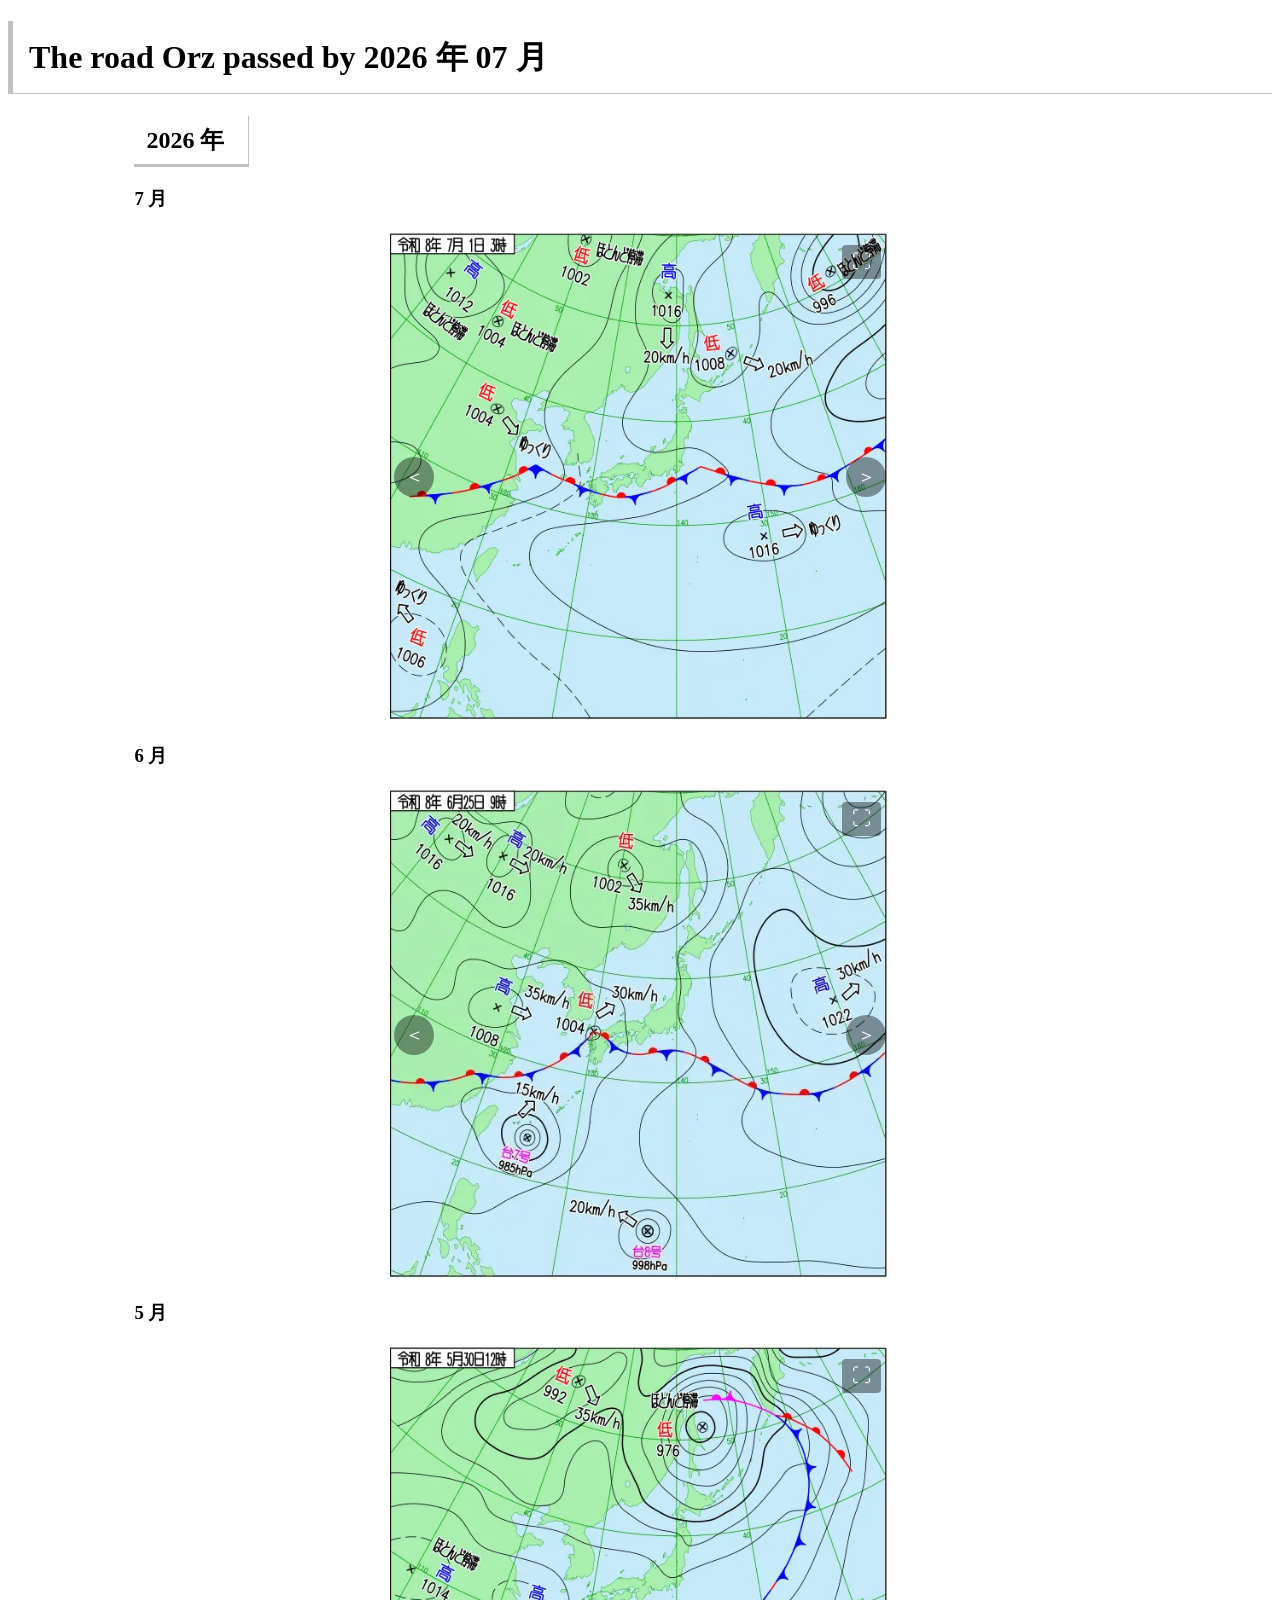
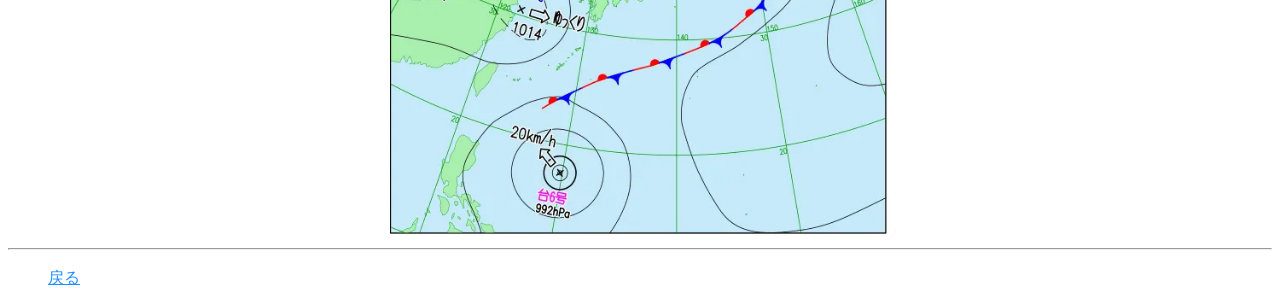
==== maps/2026.html @ 9ecf49a4 "initial commit" ====
<!doctype html>
<html lang="ja">

<head>
	<meta charset="utf-8">
	<title>The road Orz passed by</title>
	<link rel="stylesheet" type="text/css" href="../index.css">
	<link rel="stylesheet" href="../autoslider.css" />
	<script defer src="../autoslider.js"></script>
</head>

<body>
	<h1>The road Orz passed by 2026 年 07 月</h1>
	<div id="contents">
		<h2>2026 年</h2>
		<h3>7 月</h3>
		<div class="slider-wrapper"
				data-auto-play="false"
				data-duration="3.0"
				data-show="1"
				data-step="1"
				data-loop="true"
				data-fit="contain"
				data-aspect-ratio="600/581"
				data-max-width="512px"
				data-bg="#eee">
			<button class="slider-btn fs-btn" aria-label="全画面表示">⛶</button>
			<button class="slider-btn close-btn" style="display: none;" aria-label="閉じる">×</button>
			<button class="slider-btn prev">＜</button>
			<div class="slider-container">
				<div class="slide-item"><img src="202607/2026070103.webp" alt="1"></div>
				<div class="slide-item"><img src="202607/2026070106.webp" alt="1"></div>
				<div class="slide-item"><img src="202607/2026070109.webp" alt="1"></div>
				<div class="slide-item"><img src="202607/2026070112.webp" alt="1"></div>
				<div class="slide-item"><img src="202607/2026070115.webp" alt="1"></div>
				<div class="slide-item"><img src="202607/2026070118.webp" alt="1"></div>
				<div class="slide-item"><img src="202607/2026070121.webp" alt="1"></div>
				<div class="slide-item"><img src="202607/2026070203.webp" alt="1"></div>
				<div class="slide-item"><img src="202607/2026070206.webp" alt="1"></div>
				<div class="slide-item"><img src="202607/2026070209.webp" alt="1"></div>
				<div class="slide-item"><img src="202607/2026070212.webp" alt="1"></div>
				<div class="slide-item"><img src="202607/2026070215.webp" alt="1"></div>
				<div class="slide-item"><img src="202607/2026070218.webp" alt="1"></div>
				<div class="slide-item"><img src="202607/2026070221.webp" alt="1"></div>
				<div class="slide-item"><img src="202607/2026070303.webp" alt="1"></div>
				<div class="slide-item"><img src="202607/2026070306.webp" alt="1"></div>
				<div class="slide-item"><img src="202607/2026070309.webp" alt="1"></div>
				<div class="slide-item"><img src="202607/2026070312.webp" alt="1"></div>
				<div class="slide-item"><img src="202607/2026070315.webp" alt="1"></div>
				<div class="slide-item"><img src="202607/2026070318.webp" alt="1"></div>
				<div class="slide-item"><img src="202607/2026070321.webp" alt="1"></div>
				<div class="slide-item"><img src="202607/2026070403.webp" alt="1"></div>
				<div class="slide-item"><img src="202607/2026070406.webp" alt="1"></div>
				<div class="slide-item"><img src="202607/2026070409.webp" alt="1"></div>
				<div class="slide-item"><img src="202607/2026070412.webp" alt="1"></div>
				<div class="slide-item"><img src="202607/2026070415.webp" alt="1"></div>
				<div class="slide-item"><img src="202607/2026070418.webp" alt="1"></div>
				<div class="slide-item"><img src="202607/2026070421.webp" alt="1"></div>
				<div class="slide-item"><img src="202607/2026070503.webp" alt="1"></div>
				<div class="slide-item"><img src="202607/2026070506.webp" alt="1"></div>
				<div class="slide-item"><img src="202607/2026070509.webp" alt="1"></div>
				<div class="slide-item"><img src="202607/2026070512.webp" alt="1"></div>
				<div class="slide-item"><img src="202607/2026070515.webp" alt="1"></div>
				<div class="slide-item"><img src="202607/2026070518.webp" alt="1"></div>
				<div class="slide-item"><img src="202607/2026070521.webp" alt="1"></div>
				<div class="slide-item"><img src="202607/2026070603.webp" alt="1"></div>
				<div class="slide-item"><img src="202607/2026070606.webp" alt="1"></div>
				<div class="slide-item"><img src="202607/2026070609.webp" alt="1"></div>
				<div class="slide-item"><img src="202607/2026070612.webp" alt="1"></div>
				<div class="slide-item"><img src="202607/2026070615.webp" alt="1"></div>
				<div class="slide-item"><img src="202607/2026070618.webp" alt="1"></div>
				<div class="slide-item"><img src="202607/2026070621.webp" alt="1"></div>
				<div class="slide-item"><img src="202607/2026070703.webp" alt="1"></div>
				<div class="slide-item"><img src="202607/2026070706.webp" alt="1"></div>
				<div class="slide-item"><img src="202607/2026070709.webp" alt="1"></div>
				<div class="slide-item"><img src="202607/2026070712.webp" alt="1"></div>
				<div class="slide-item"><img src="202607/2026070715.webp" alt="1"></div>
				<div class="slide-item"><img src="202607/2026070718.webp" alt="1"></div>
				<div class="slide-item"><img src="202607/2026070721.webp" alt="1"></div>
				<div class="slide-item"><img src="202607/2026070803.webp" alt="1"></div>
				<div class="slide-item"><img src="202607/2026070806.webp" alt="1"></div>
				<div class="slide-item"><img src="202607/2026070809.webp" alt="1"></div>
				<div class="slide-item"><img src="202607/2026070812.webp" alt="1"></div>
				<div class="slide-item"><img src="202607/2026070815.webp" alt="1"></div>
				<div class="slide-item"><img src="202607/2026070818.webp" alt="1"></div>
				<div class="slide-item"><img src="202607/2026070821.webp" alt="1"></div>
				<div class="slide-item"><img src="202607/2026070903.webp" alt="1"></div>
				<div class="slide-item"><img src="202607/2026070906.webp" alt="1"></div>
				<div class="slide-item"><img src="202607/2026070909.webp" alt="1"></div>
				<div class="slide-item"><img src="202607/2026070912.webp" alt="1"></div>
				<div class="slide-item"><img src="202607/2026070915.webp" alt="1"></div>
				<div class="slide-item"><img src="202607/2026070918.webp" alt="1"></div>
				<div class="slide-item"><img src="202607/2026070921.webp" alt="1"></div>
				<div class="slide-item"><img src="202607/2026071003.webp" alt="1"></div>
				<div class="slide-item"><img src="202607/2026071006.webp" alt="1"></div>
			</div>
			<button class="slider-btn next">＞</button>
			<div class="status-icon" style="display: none;"></div>
		</div>

		<h3>6 月</h3>
		<div class="slider-wrapper"
				data-auto-play="false"
				data-duration="2.0"
				data-show="1"
				data-step="1"
				data-loop="true"
				data-fit="contain"
				data-aspect-ratio="600/581"
				data-max-width="512px"
				data-bg="#eee">
			<button class="slider-btn fs-btn" aria-label="全画面表示">⛶</button>
			<button class="slider-btn close-btn" style="display: none;" aria-label="閉じる">×</button>
			<button class="slider-btn prev">＜</button>
			<div class="slider-container">
				<div class="slide-item"><img src="202606/2026062509.webp" alt="1"></div>
				<div class="slide-item"><img src="202606/2026062518.webp" alt="1"></div>
				<div class="slide-item"><img src="202606/2026062606.webp" alt="1"></div>
				<div class="slide-item"><img src="202606/2026062618.webp" alt="1"></div>
				<div class="slide-item"><img src="202606/2026062706.webp" alt="1"></div>
				<div class="slide-item"><img src="202606/2026062803.webp" alt="1"></div>
				<div class="slide-item"><img src="202606/2026062806.webp" alt="1"></div>
				<div class="slide-item"><img src="202606/2026062809.webp" alt="1"></div>
				<div class="slide-item"><img src="202606/2026062812.webp" alt="1"></div>
				<div class="slide-item"><img src="202606/2026062815.webp" alt="1"></div>
				<div class="slide-item"><img src="202606/2026062818.webp" alt="1"></div>
				<div class="slide-item"><img src="202606/2026062821.webp" alt="1"></div>
				<div class="slide-item"><img src="202606/2026062903.webp" alt="1"></div>
				<div class="slide-item"><img src="202606/2026062906.webp" alt="1"></div>
				<div class="slide-item"><img src="202606/2026062909.webp" alt="1"></div>
				<div class="slide-item"><img src="202606/2026062912.webp" alt="1"></div>
				<div class="slide-item"><img src="202606/2026062915.webp" alt="1"></div>
				<div class="slide-item"><img src="202606/2026062918.webp" alt="1"></div>
				<div class="slide-item"><img src="202606/2026062921.webp" alt="1"></div>
				<div class="slide-item"><img src="202606/2026063003.webp" alt="1"></div>
				<div class="slide-item"><img src="202606/2026063006.webp" alt="1"></div>
				<div class="slide-item"><img src="202606/2026063009.webp" alt="1"></div>
				<div class="slide-item"><img src="202606/2026063012.webp" alt="1"></div>
				<div class="slide-item"><img src="202606/2026063015.webp" alt="1"></div>
				<div class="slide-item"><img src="202606/2026063018.webp" alt="1"></div>
				<div class="slide-item"><img src="202606/2026063021.webp" alt="1"></div>
			</div>
			<button class="slider-btn next">＞</button>
			<div class="status-icon" style="display: none;"></div>
		</div>

		<h3>5 月</h3>
		<div class="slider-wrapper"
				data-auto-play="false"
				data-duration="3.0"
				data-show="1"
				data-step="1"
				data-loop="true"
				data-fit="contain"
				data-aspect-ratio="600/581"
				data-max-width="512px"
				data-bg="#eee">
			<button class="slider-btn fs-btn" aria-label="全画面表示">⛶</button>
			<button class="slider-btn close-btn" style="display: none;" aria-label="閉じる">×</button>
			<button class="slider-btn prev">＜</button>
			<div class="slider-container">
				<div class="slide-item"><img src="202605/2026053112.webp" alt="1"></div>
			</div>
			<button class="slider-btn next">＞</button>
			<div class="status-icon" style="display: none;"></div>
		</div>

	</div>

	<hr class="clear">
	<ul class="footer">
		<li><a href="../index.html">戻る</a></li>
	</ul>
</body>

</html>
<!--
vim: ts=2 sw=2 noet
-->
---- index.css ----
a:link {
  color:dodgerblue;
}
#contents {
  line-height:1.5em;
  width:80%;
  margin-left:auto;
  margin-right:auto;
}
p {
  text-align:justify;
  text-indent:1em;
}
p.mid-flow, p.no-indent {
  text-indent:0em;
}
h1 {
  padding:0.5em 0em 0.5em 0.5em;
  border-width:0px 0px 1px 5px;
  border-style:solid;
  border-color:silver;
  line-height:1.25em;
}
h2 {
  padding:0.5em 0em 0.5em 0.5em;
  border-width:0px 1px 3px 0px;
  border-style:solid;
  border-color:silver;
  width: fit-content;
  padding-right: 1em;
}
h3 {
  /*
  padding:0.5em 0em 0.5em 0.5em;
  border-width:2px 0px 0px 0px;
  border-style:solid;
  border-color:silver;
  width:11.5em;
  padding-right: 1em;
  */
  width: fit-content;
}
.skip {
  font-size:0.75em;
}
.top-mutter {
  padding-left:1em;
  padding-right:1em;
}
.mutter {
  border-width:1px 0px 0px 0px;
  border-style:solid;
  border-color:silver;
  padding-left:1em;
  padding-right:1em;
}
.title {
  text-indent:0em;
  font-weight: bold;
}
.warning {
  font-size:1.5em;
  font-weight: bold;
  color:#ff0000;
}
.strong {
  font-weight: bold;
}
.strikethrough {
	text-decoration: line-through;
	color:darkgray;
}
.twitter {
  padding:1em;
  background-color:silver;
  color:black;
}
.youtube {
	width:512px;
	height:384px;
}

img{
  border:none;
}
.external:after {
  content:url('link-icon_external.gif');
}
.close_item {
  display:inline;
}
.close_item:after{
  content:' /';
}
.last_close_item{
  display:inline;
}
.nomark {
  list-style-type:none;
}
.tag {
  display:inline;
  font-size:0.75em;
}
.tagtitle {
  display:inline;
  font-size:0.75em;
  font-weight: bold;
}
blockquote {
  border-style:solid;
  border-width:1px;
  border-color:silver;
  padding:4px;
}
.footnote{
  margin-left:4em;
  margin-right:4em;
  color:gray;
  font-size:0.75em;
}
.mid-footnote{
  font-size:0.75em;
  color:gray;
}
.footer {
  list-style-type:none;
  line-height:1.5em;
}
.left{
  float:left;
}
.right{
  float:right;
}
.center {
  text-align:center;
}
.cancel {
  text-decoration:line-through;
  text-decoration-style: double;
}
.amazon-link {
  margin:1em;
}
.image-mergin {
  margin:1em;
}
.clear {
  clear:both;
}
.container {
  overflow: auto;
}
.after-clear::after {
  clear:both;
}
.black {
  color:black!important;
}
iframe {
	width:34em;
	/*height:9em;*/
	height:auto;
	border:none;
}
span.red {
	color:red;
}
red {
	color:red;
}
pink {
	color:pink;
}
gray {
	color:gray;
}
.soundcloudplayer{
  margin:0.5em;
}
.pixiv{
  margin-top:1em;
  margin-bottom:1em;
  margin-left:auto;
  margin-right:auto;
  padding:2em;
  background-color:azure;
  border-style:solid;
  border-width:3px;
  border-color:#9edddd;
}
.illust {
  box-shadow:0 0 20px #999;
  -moz-box-shadow:0 0 20px #999;
  -webkit-box-shadow:0 0 20px #999;
}
.img_title{
  text-align:center;
}
.img14951639{
  width:600px;
  height:424px;
}
.img15018235{
  width:443px;
  height:600px;
}
.wall-logic-table {
  border-style    :solid;
  border-width    :1px;
  border-collapse :collapse ;
}
.wall-logic-td {
  border-style    :solid;
  border-width    :1px;
  padding         :4px;
  vertical-align  :top;
  width:1.5em;
  text-align:center;
}
span.link {
  color:dodgerblue;
}
.aframe01 {
  width:512px;
  height:256px;
}
.aframe02 {
  width:960px;
  height:480px;
}
.thumnail-parent {
  display:flex;
}
.thumbnail-box{
  width:fit-content;
  margin-top:1em;
  margin-bottom:1em;
  /*margin-left:auto;*/
  margin-right:auto;
  padding:2em;
  /*
  box-shadow:0 0 20px #999;
  -moz-box-shadow:0 0 20px #999;
  -webkit-box-shadow:0 0 20px #999;
  */
}
.desc-box{
  margin-left: 1em;
  text-align: center;
}
figcaption {
	font-size: 0.7em;
}
figcaption.fig2024062301 {
	margin-left:18em;
}
figcaption.fig20240730 {
	margin-top:0em;
	margin-bottom:0em;
	color:gray;
}
table.pentax17 {
	border-collapse:collapse;
}
table.pentax17 th {
	padding-left:8px;
	padding-right:8px;
	border-top: 1px solid black;
	border-bottom: 1px solid black;
	background-color:lightgray;
}
table.pentax17 th:nth-child(1) {
	border-right:1px solid black;
}
table.pentax17 td {
	padding-left:8px;
	padding-right:8px;
	border-top: 1px solid black;
	border-bottom: 1px solid black;
}
table.pentax17 td:nth-child(1) {
	border-right:1px solid black;
}
blockquote.caution {
	background-color: #ff9372;
	color: black;
	border-radius: 10px;
	padding-left:1em;
	padding-right:1em;
}
blockquote.code {
	background-color:whitesmoke;
	border-radius: 10px;
	padding-left:1em;
	padding-right:1em;
}
/* 親の div 要素に float を指定 */
div.right::after {
	clear:both;
}
div.right {
  float: right;
  margin-left: 1em;
}

/* figure 要素のスタイル（必要に応じて） */
div.right > figure {
  display: inline-block;
  text-align: left;
  width:512px;
}

div.right > figure img {
  display: block;
  max-width: 100%;
  height: auto;
}

div.right > figure figcaption {
  width: 100%;
}
/* figure 要素のスタイル（必要に応じて） */
div.left::after {
	clear:both;
}
div.left > figure {
  display: inline-block;
  text-align: left;
  width:512px;
}

div.left > figure img {
  display: block;
  max-width: 100%;
  height: auto;
}

div.left > figure figcaption {
  width: 100%;
}

.glossary-container > dl > dt {
	font-weight:bold;
}
/* 画面幅が768px以下（スマホ・タブレット）の場合の調整 */
@media screen and (max-width: 768px) {
  
  /* メインコンテンツの幅を広げて画面を有効活用する */
  #contents {
    width: 95%;
  }

  /* 左右の浮き出し（float）を解除して縦並びにする */
  div.right, 
  div.left {
    float: none;
    margin-left: 0;
    margin-right: 0;
    text-align: center; /* 画像を中央に寄せる */
  }

  /* 512px固定だった幅を、画面いっぱいに広がるように変更 */
  div.right > figure,
  div.left > figure {
    width: 100%;      /* 親要素に対して100%の幅にする */
    max-width: 512px; /* 元のサイズより大きくならないように制限 */
    margin: 1em 0;    /* 上下に少し隙間を作る */
  }

  /* YouTubeなどの動画も幅に合わせて調整 */
  .youtube {
    width: 100%;
    height: auto;
    aspect-ratio: 4 / 3; /* 元の 512:384 の比率を維持 */
  }
}
---- autoslider.css ----
/* --- スライダー外枠 --- */
.slider-wrapper {
    position: relative;
    margin: 0 auto;
    --img-fit: cover;
    --bg-color: #fff;
}

/* --- スライダー本体 --- */
.slider-container {
    display: flex;
    overflow-x: auto;
    overflow-y: hidden;
    scroll-snap-type: x mandatory;
    scrollbar-width: none;
    -ms-overflow-style: none;
    scroll-behavior: smooth;
    width: 100%;
    border-radius: 12px;
    background: var(--bg-color);
    cursor: pointer;
    /* aspect-ratio はJSで動的に計算するため初期値はなし */
}

.slider-container::-webkit-scrollbar { display: none; }

/* --- 画像アイテム --- */
.slide-item {
    flex: 0 0 100%;
    scroll-snap-align: start;
    display: flex;
    align-items: center;
    justify-content: center;
    height: 100%;
    overflow: hidden;
}

.slide-item img {
    display: block;
    width: 100%;
    height: 100%;
    object-fit: var(--img-fit);
}

/* --- ボタン類 --- */
.slider-btn {
    position: absolute;
    z-index: 10;
    background: rgba(0, 0, 0, 0.4);
    color: white;
    border: none;
    cursor: pointer;
    transition: background 0.3s;
    display: flex;
    align-items: center;
    justify-content: center;
}
.slider-btn:hover { background: rgba(0, 0, 0, 0.8); }

.prev, .next {
    top: 50%;
    transform: translateY(-50%);
    width: 40px;
    height: 40px;
    border-radius: 50%;
    font-size: 1.2rem;
}
.prev { left: 10px; }
.next { right: 10px; }

.fs-btn, .close-btn {
    top: 15px;
    right: 15px;
    border-radius: 4px;
    padding: 6px 10px;
    font-size: 1.2rem;
}
.close-btn { font-size: 1.5rem; z-index: 100; }

.status-icon {
    position: absolute;
    top: 50%;
    left: 50%;
    transform: translate(-50%, -50%);
    background: rgba(0,0,0,0.6);
    color: #fff;
    padding: 10px 20px;
    border-radius: 8px;
    pointer-events: none;
    z-index: 20;
}

.fade-anim { animation: fadeInOut 1s forwards; }
@keyframes fadeInOut {
    0%, 80% { opacity: 1; }
    100% { opacity: 0; display: none; }
}

/* --- 全画面表示補正 --- */
.slider-wrapper:fullscreen,
.slider-wrapper.ios-fullscreen {
    background-color: black !important;
    width: 100vw !important;
    height: 100vh !important;
    max-width: none !important;
    max-height: none !important;
    padding: 0 !important;
    margin: 0 !important;
    border-radius: 0 !important;
    display: flex !important;
    align-items: center !important;
    justify-content: center !important;
}

.slider-wrapper.ios-fullscreen { position: fixed; top: 0; left: 0; z-index: 9999; }

.slider-wrapper:fullscreen .slider-container,
.slider-wrapper.ios-fullscreen .slider-container {
    width: 100% !important;
    height: 100% !important;
    aspect-ratio: unset !important;
    background: black !important;
    border-radius: 0 !important;
}

.slider-wrapper:fullscreen .slide-item,
.slider-wrapper.ios-fullscreen .slide-item {
    height: 100% !important;
}

.slider-wrapper:fullscreen .slide-item img,
.slider-wrapper.ios-fullscreen .slide-item img {
    object-fit: contain !important;
}

.slider-wrapper:fullscreen .fs-btn { display: none !important; }
.slider-wrapper:fullscreen .close-btn { display: none !important; }
.slider-wrapper.ios-fullscreen .close-btn { display: block !important; }
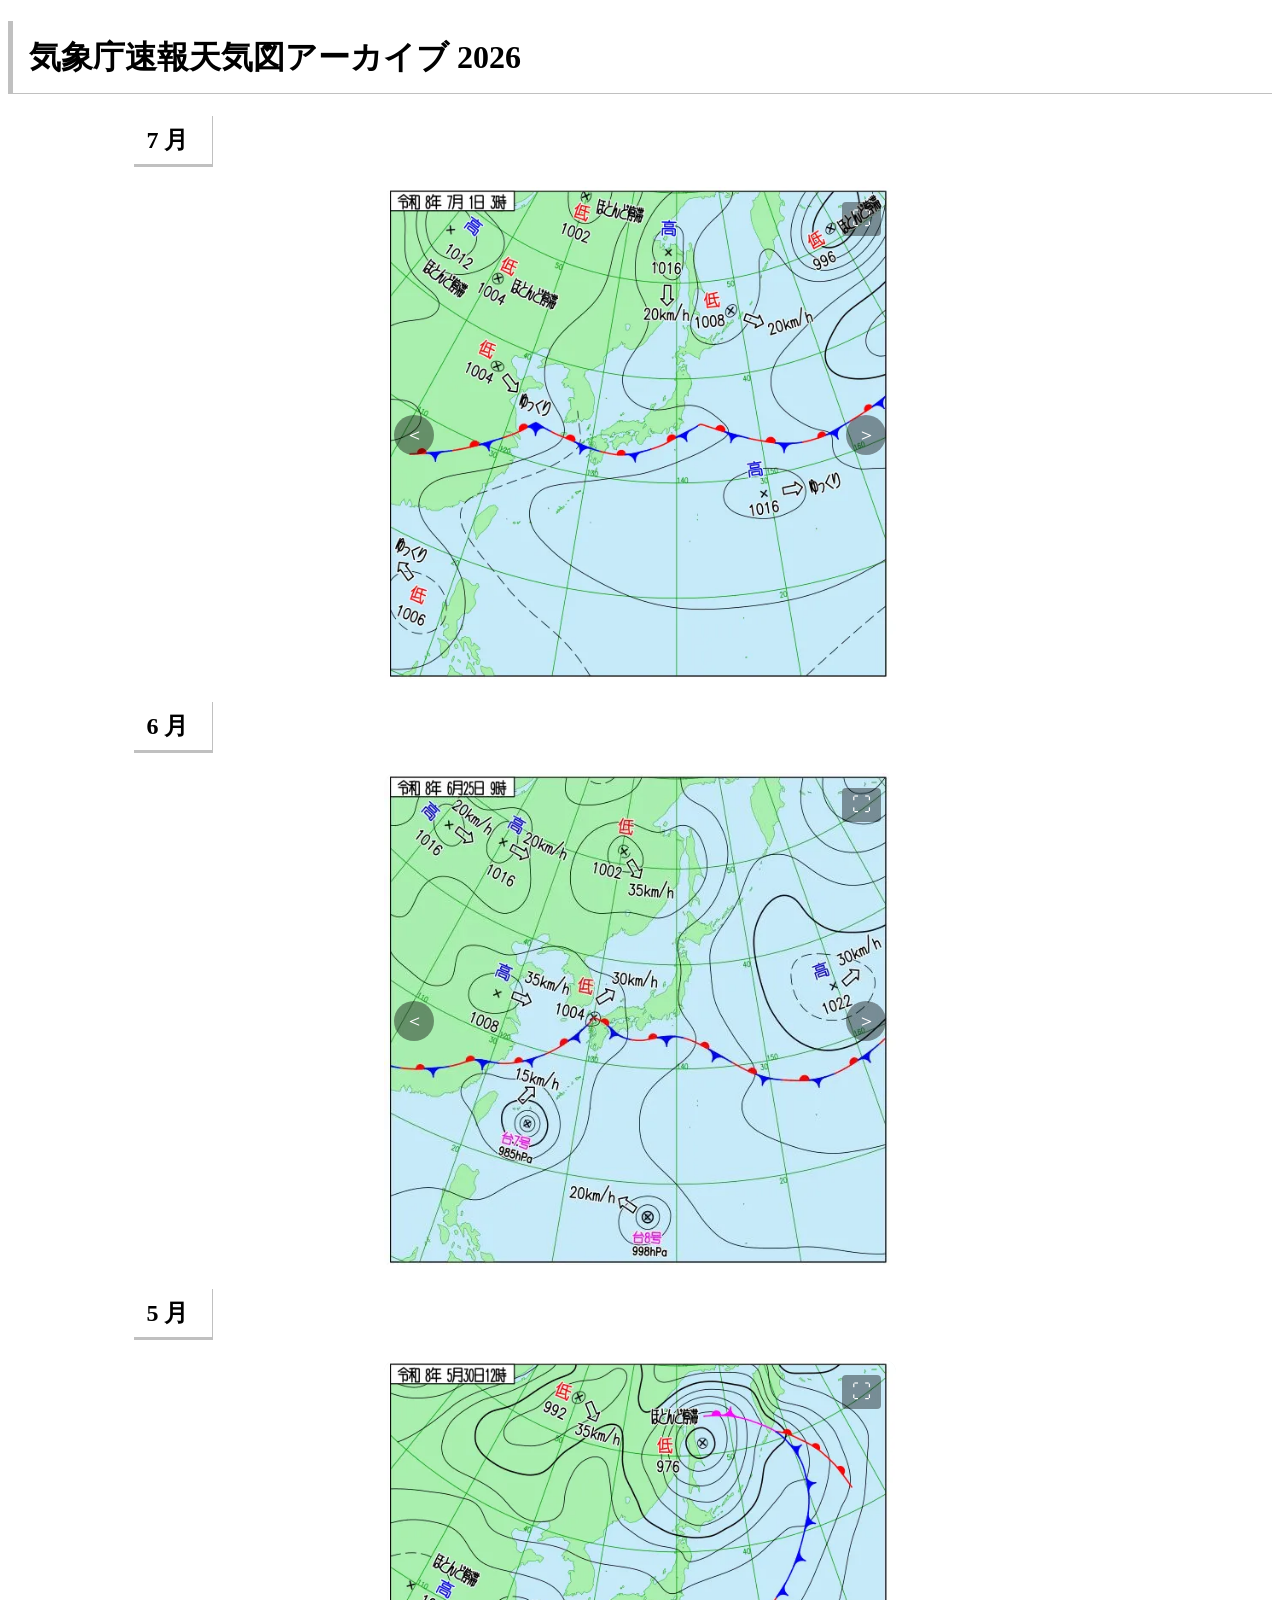
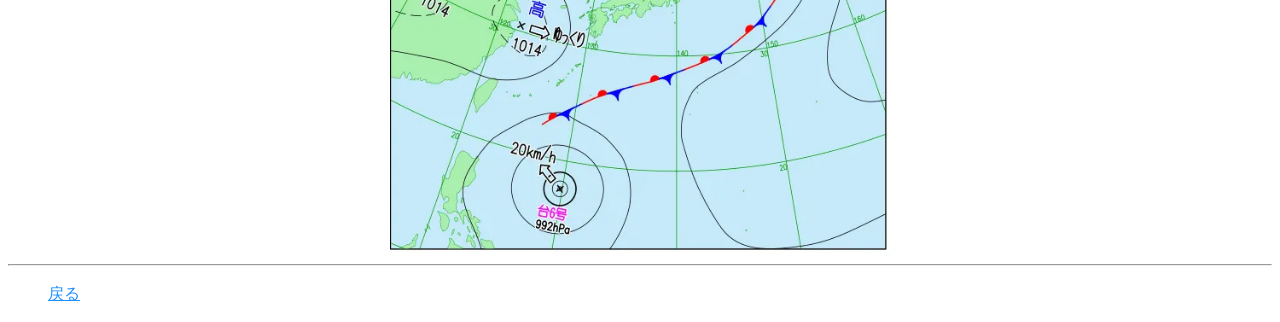
==== commit c9a9d34b: "2026/07/10 09:00" ====
--- a/maps/2026.html
+++ b/maps/2026.html
@@ -3,17 +3,16 @@
 
 <head>
 	<meta charset="utf-8">
-	<title>The road Orz passed by</title>
+	<title>気象庁速報天気図アーカイブ 2026</title>
 	<link rel="stylesheet" type="text/css" href="../index.css">
 	<link rel="stylesheet" href="../autoslider.css" />
 	<script defer src="../autoslider.js"></script>
 </head>
 
 <body>
-	<h1>The road Orz passed by 2026 年 07 月</h1>
+	<h1>気象庁速報天気図アーカイブ 2026</h1>
 	<div id="contents">
-		<h2>2026 年</h2>
-		<h3>7 月</h3>
+		<h2>7 月</h2>
 		<div class="slider-wrapper"
 				data-auto-play="false"
 				data-duration="3.0"
@@ -93,12 +92,97 @@
 				<div class="slide-item"><img src="202607/2026070921.webp" alt="1"></div>
 				<div class="slide-item"><img src="202607/2026071003.webp" alt="1"></div>
 				<div class="slide-item"><img src="202607/2026071006.webp" alt="1"></div>
+				<div class="slide-item"><img src="202607/2026071009.webp" alt="1"></div>
+				<div class="slide-item"><img src="202607/2026071012.webp" alt="1"></div>
+				<div class="slide-item"><img src="202607/2026071015.webp" alt="1"></div>
+				<div class="slide-item"><img src="202607/2026071018.webp" alt="1"></div>
+				<div class="slide-item"><img src="202607/2026071021.webp" alt="1"></div>
+				<div class="slide-item"><img src="202607/2026071103.webp" alt="1"></div>
+				<div class="slide-item"><img src="202607/2026071106.webp" alt="1"></div>
+				<div class="slide-item"><img src="202607/2026071109.webp" alt="1"></div>
+				<div class="slide-item"><img src="202607/2026071112.webp" alt="1"></div>
+				<div class="slide-item"><img src="202607/2026071115.webp" alt="1"></div>
+				<div class="slide-item"><img src="202607/2026071118.webp" alt="1"></div>
+				<div class="slide-item"><img src="202607/2026071121.webp" alt="1"></div>
+				<div class="slide-item"><img src="202607/2026071203.webp" alt="1"></div>
+				<div class="slide-item"><img src="202607/2026071206.webp" alt="1"></div>
+				<div class="slide-item"><img src="202607/2026071209.webp" alt="1"></div>
+				<div class="slide-item"><img src="202607/2026071212.webp" alt="1"></div>
+				<div class="slide-item"><img src="202607/2026071215.webp" alt="1"></div>
+				<div class="slide-item"><img src="202607/2026071218.webp" alt="1"></div>
+				<div class="slide-item"><img src="202607/2026071221.webp" alt="1"></div>
+				<div class="slide-item"><img src="202607/2026071303.webp" alt="1"></div>
+				<div class="slide-item"><img src="202607/2026071306.webp" alt="1"></div>
+				<div class="slide-item"><img src="202607/2026071309.webp" alt="1"></div>
+				<div class="slide-item"><img src="202607/2026071312.webp" alt="1"></div>
+				<div class="slide-item"><img src="202607/2026071315.webp" alt="1"></div>
+				<div class="slide-item"><img src="202607/2026071318.webp" alt="1"></div>
+				<div class="slide-item"><img src="202607/2026071321.webp" alt="1"></div>
+				<div class="slide-item"><img src="202607/2026071403.webp" alt="1"></div>
+				<div class="slide-item"><img src="202607/2026071406.webp" alt="1"></div>
+				<div class="slide-item"><img src="202607/2026071409.webp" alt="1"></div>
+				<div class="slide-item"><img src="202607/2026071412.webp" alt="1"></div>
+				<div class="slide-item"><img src="202607/2026071415.webp" alt="1"></div>
+				<div class="slide-item"><img src="202607/2026071418.webp" alt="1"></div>
+				<div class="slide-item"><img src="202607/2026071421.webp" alt="1"></div>
+				<div class="slide-item"><img src="202607/2026071503.webp" alt="1"></div>
+				<div class="slide-item"><img src="202607/2026071506.webp" alt="1"></div>
+				<div class="slide-item"><img src="202607/2026071509.webp" alt="1"></div>
+				<div class="slide-item"><img src="202607/2026071512.webp" alt="1"></div>
+				<div class="slide-item"><img src="202607/2026071515.webp" alt="1"></div>
+				<div class="slide-item"><img src="202607/2026071518.webp" alt="1"></div>
+				<div class="slide-item"><img src="202607/2026071521.webp" alt="1"></div>
+				<div class="slide-item"><img src="202607/2026071603.webp" alt="1"></div>
+				<div class="slide-item"><img src="202607/2026071606.webp" alt="1"></div>
+				<div class="slide-item"><img src="202607/2026071715.webp" alt="1"></div>
+				<div class="slide-item"><img src="202607/2026071718.webp" alt="1"></div>
+				<div class="slide-item"><img src="202607/2026071721.webp" alt="1"></div>
+				<div class="slide-item"><img src="202607/2026071803.webp" alt="1"></div>
+				<div class="slide-item"><img src="202607/2026071806.webp" alt="1"></div>
+				<div class="slide-item"><img src="202607/2026071809.webp" alt="1"></div>
+				<div class="slide-item"><img src="202607/2026071812.webp" alt="1"></div>
+				<div class="slide-item"><img src="202607/2026071815.webp" alt="1"></div>
+				<div class="slide-item"><img src="202607/2026071818.webp" alt="1"></div>
+				<div class="slide-item"><img src="202607/2026071821.webp" alt="1"></div>
+				<div class="slide-item"><img src="202607/2026071903.webp" alt="1"></div>
+				<div class="slide-item"><img src="202607/2026071906.webp" alt="1"></div>
+				<div class="slide-item"><img src="202607/2026071909.webp" alt="1"></div>
+				<div class="slide-item"><img src="202607/2026071912.webp" alt="1"></div>
+				<div class="slide-item"><img src="202607/2026071915.webp" alt="1"></div>
+				<div class="slide-item"><img src="202607/2026071918.webp" alt="1"></div>
+				<div class="slide-item"><img src="202607/2026071921.webp" alt="1"></div>
+				<div class="slide-item"><img src="202607/2026072003.webp" alt="1"></div>
+				<div class="slide-item"><img src="202607/2026072006.webp" alt="1"></div>
+				<div class="slide-item"><img src="202607/2026072009.webp" alt="1"></div>
+				<div class="slide-item"><img src="202607/2026072012.webp" alt="1"></div>
+				<div class="slide-item"><img src="202607/2026072015.webp" alt="1"></div>
+				<div class="slide-item"><img src="202607/2026072018.webp" alt="1"></div>
+				<div class="slide-item"><img src="202607/2026072021.webp" alt="1"></div>
+				<div class="slide-item"><img src="202607/2026072103.webp" alt="1"></div>
+				<div class="slide-item"><img src="202607/2026072106.webp" alt="1"></div>
+				<div class="slide-item"><img src="202607/2026072109.webp" alt="1"></div>
+				<div class="slide-item"><img src="202607/2026072112.webp" alt="1"></div>
+				<div class="slide-item"><img src="202607/2026072115.webp" alt="1"></div>
+				<div class="slide-item"><img src="202607/2026072118.webp" alt="1"></div>
+				<div class="slide-item"><img src="202607/2026072121.webp" alt="1"></div>
+				<div class="slide-item"><img src="202607/2026072203.webp" alt="1"></div>
+				<div class="slide-item"><img src="202607/2026072206.webp" alt="1"></div>
+				<div class="slide-item"><img src="202607/2026072209.webp" alt="1"></div>
+				<div class="slide-item"><img src="202607/2026072212.webp" alt="1"></div>
+				<div class="slide-item"><img src="202607/2026072215.webp" alt="1"></div>
+				<div class="slide-item"><img src="202607/2026072218.webp" alt="1"></div>
+				<div class="slide-item"><img src="202607/2026072221.webp" alt="1"></div>
+				<div class="slide-item"><img src="202607/2026072303.webp" alt="1"></div>
+				<div class="slide-item"><img src="202607/2026072306.webp" alt="1"></div>
+				<div class="slide-item"><img src="202607/2026072309.webp" alt="1"></div>
+				<div class="slide-item"><img src="202607/2026072312.webp" alt="1"></div>
+				<div class="slide-item"><img src="202607/2026072315.webp" alt="1"></div>
 			</div>
 			<button class="slider-btn next">＞</button>
 			<div class="status-icon" style="display: none;"></div>
 		</div>
 
-		<h3>6 月</h3>
+		<h2>6 月</h2>
 		<div class="slider-wrapper"
 				data-auto-play="false"
 				data-duration="2.0"
@@ -144,7 +228,7 @@
 			<div class="status-icon" style="display: none;"></div>
 		</div>
 
-		<h3>5 月</h3>
+		<h2>5 月</h2>
 		<div class="slider-wrapper"
 				data-auto-play="false"
 				data-duration="3.0"
